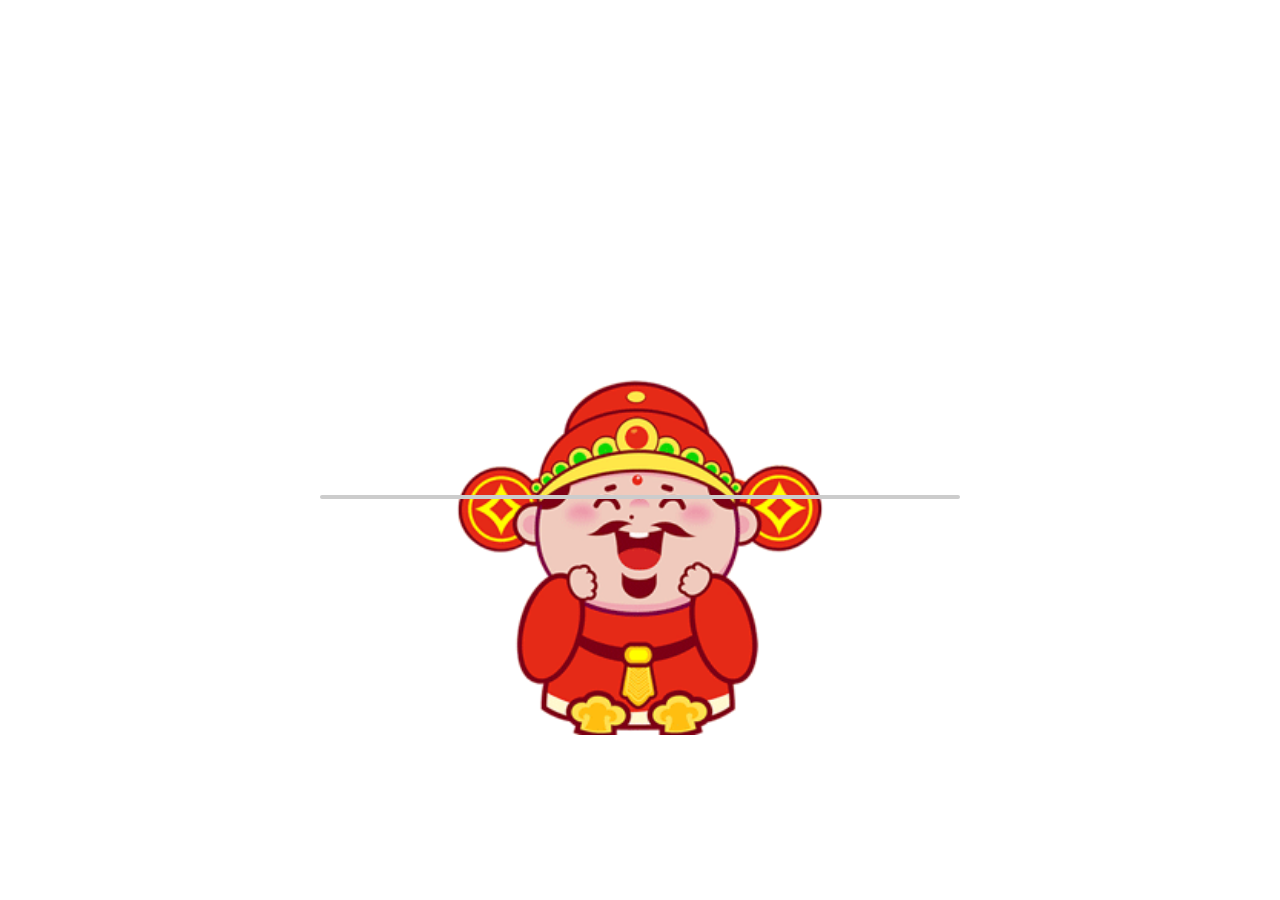
==== draw/index.html @ 2620a987 "Add files via upload" ====
<!doctype html>
<html>
<head>
    <meta charset="utf-8">
    <meta name="description" content="">
    <meta name="viewport" content="width=device-width, initial-scale=1,user-scalable=no">
    <title>世茂点亮猴年好运道</title>
    <link rel="stylesheet" href="http://www.weijx.cn:84/theme/mobile/reset.css">
    <link rel="stylesheet" href="css/draw.css">
    <script src="http://www.weijx.cn:84/scripts/mobile/jquery-2.1.4.min.js"></script>
    <script src="http://www.weijx.cn/scripts/common/md5.js"></script>
    <script src="http://www.weijx.cn:84/scripts/mobile/common.mobile.js"></script>
    <script src="http://res.wx.qq.com/open/js/jweixin-1.0.0.js"></script>
    <script src="http://www.weijx.cn:84/scripts/mobile/wechat.js"></script>
    <script src="http://www.weijx.cn:84/scripts/mobile/match.js"></script>
    <script src="http://www.weijx.cn:84/2015/lucky/js/preloadjs-0.6.1.min.js"></script>
    <script src="js/velocity.min.js"></script>
    <script src="js/shake.js"></script>
    <script src="js/gifffer.min.js"></script>
    <script src="js/draw.js"></script>
</head>
<body>
    <!-- 预载入开始 -->
    <div class="black">
        <!-- <div class="ad1">
            <img src="images/ad1.jpg" alt="">
        </div>
        <div class="ad2">
            <img src="images/ad2.jpg" alt="">
        </div>
        <div class="ad3">
            <img src="images/ad3.jpg" alt="">
        </div> -->
        <div class="loading">
            <img src="images/1.gif" alt="">
        </div>
    </div>
    <div class="loadingPage">
        <div class="loadbg">
            <div class="step"></div>
        </div>
        <div class="loadNum"></div>
    </div>
    <!--  载入页结束 -->
    <audio src="images/music/bgm.mp3" preload="preload" class="sound1" loop="loop"></audio>
    <audio src="images/music/shake.mp3" preload="preload" class="sound2"></audio>
    <audio src="images/music/btn.wav" preload="preload" class="sound3"></audio>
    <div class="page1 page">
        <!-- <div class="monkeyGif">
            <img src="images/monkey.gif" alt="">
        </div>
        <div class="lanternGif">
            <img src="images/lantern.gif" alt="">
        </div> -->
        <div class="ranking_cover"></div>
        <div class="r_list">
            <div class="title">
                <span class="order">排行</span>
                <span class="photo">头像</span>
                <span class="name">昵称</span>
                <span class="new_score">得分</span>
            </div>
            <ul>
               <!--  <li>
                    <span class="user_order">1</span>
                    <span class="user_photo">
                        <img src="images/1.png" alt="">
                    </span>
                    <span class="user_name">
                        asdadasdasdas
                    </span>
                    <span class="user_score">
                        12
                    </span>
                </li> -->

            </ul>
            <div class="re_btn">
                <img src="images/re.png" alt="">
            </div>
        </div>
        <div class="rule">
            <!-- <div class="ranking_btn">
                <img src="images/ranking.png" alt="">
            </div> -->
            <!-- <div class="rule_pic">
                <img src="images/rule.png" alt="">
            </div> -->
            <!-- <div class="rule_info">
                在规定时间内，<br>点亮最多的灯笼，<br>越能得到自己想要的新年签呦~
            </div> -->
            <div class="start">
                <img src="images/start_btn.png" alt="">
            </div>
        </div>
        <div class="time">30</div>
        <div class="score">0</div>
        <div class="cover">
            <div class="user">
                <!-- <img src="images/1.png" alt=""> -->
            </div>
        </div>
        <table  id="main">
            <tbody>

            </tbody>
        </table>
        <div class="success">
            <!-- <div class="s_photo">
                <img src="images/1.png" alt="">
            </div> -->
            <p class="s_result user_result">
                得分：<span></span>
            </p>
            <!-- <p>
                哎呦，不错呦~<br>
                快来看看你的新年签如何~
            </p> -->
            <div class="btns">
                <div class="again">
                    <img src="images/again.png" alt="">
                </div>
                <div class="sign">
                    <img src="images/sign.png" alt="">
                </div>
            </div>
        </div>
        <div class="fail">
            <!-- <div class="f_photo">
                <img src="images/1.png" alt="">
            </div> -->
            <p class="f_result user_result">
                得分：<span></span>
            </p>
           <!--  <p>
                骚年<br>
                眼疾还得手快才行呦~<br>
                回家练练再继续
            </p> -->
            <div class="re">
                <img src="images/re.png" alt="">
            </div>
        </div>
    </div>
    <div class="page2">
        <div class="p2_cover"></div>
        <div class="box">
            <img src="images/box.png" alt="">
        </div>
        <div class="box2">
            <img src="images/box.gif" alt="">
        </div>
        <div id="result">
            <!-- <img src="images/signs/1.png" alt=""> -->
        </div> 
        <div class="reBg">
            <img src="images/reBg.jpg" alt="">
        </div>
        <div class="subInfo">
            <div class="subBg">
                <img src="images/subBg.jpg" alt="">
                <div class="subName">
                    <div class="subNamePic">
                        <img src="images/subName.png" alt="">
                    </div>
                    <input type="text" class="realName">
                </div>
                <div class="subTel">
                    <div class="subTelPic">
                        <img src="images/subTel.png" alt="">
                    </div>
                    <input type="text" class="mobile">
                </div>
                <div class="submitDiv">
                    <img src="images/subInfo.jpg" alt="">
                </div>
            </div>
        </div>
        <div class="share_btn">
            <img src="images/111.png" alt="">
        </div>
        <div class="shareBg">
            <img src="images/fx.png" alt="">
        </div>
        <!-- <div class="hint">
            <img src="images/hint.png" alt="">
        </div> -->
    </div>
    <script src="http://www.weijx.cn:84/scripts/common/tj_baidu.js"/>
</body>
</html>
---- draw/css/draw.css ----
html {font-size: 62.5%;/*10 ÷ 16 × 100% = 62.5%*/}
img{
	width: 100%;
}
body{
	background: #000;
}
.page1{
	position: relative;
	overflow: hidden;
	background-color: #FAF0C5;
}
.page1 .ranking_btn{
	width: 20%;
	margin-top: 4%;
}
#main{
	width: 100%;
	position: absolute;
	bottom: 0;
	opacity: 0;
}
#main tbody tr{
	width: 100%;
}
#main tbody td{
	width:25%;
}
.on{
	background:url(../images/on.png) no-repeat;
	background-size: 100%;
}
.on img{
	width: 40%;
	margin:30%;
}
#main tbody td.other{
	background:url(../images/other.png) no-repeat;
	background-size: 100%;
}
.cover{
	position: absolute;
	width: 100%;
	top: 0;
	left: 0;
	background:url(../images/bg.png) no-repeat;
	background-size: 100%;
	z-index: 999;
}
.cover .user{
	width: 30%;
	margin: 10% auto 0;
}
.cover .user img{
	border-radius: 200px;
}
.page1 .rule{
	position: absolute;
	background: url(../images/rule_bg.jpg) no-repeat;
	background-size: 100% 100%;
	z-index: 1000;
	height: 100%;
	width: 100%;
}
.page1 .rule .rule_pic{
	position: absolute;
	width: 50%;
	left: 25%;
	top: 50%;
}
.page1 .rule .start{
	position: absolute;
	width: 50%;
	left: 25%;
	bottom: 8%;
}
.page1 .rule .rule_info{
	position: absolute;
	width: 50%;
	left: 25%;
	top: 60%;
	color: #fff;
	height: 40%;
	word-break: break-all;
	word-wrap: break-word;
	font-size: 2rem;
}
.page1 .time{
	position: absolute;
	color: #fff;
	top: 35%;
	width: 30%;
	left: 35%;
	text-align: center;
	font-size: 2rem;
	color: #f00;
	z-index: 1000;
	/*background: url(../images/time.png) no-repeat;
	background-size: 100% 100%;*/
	opacity: 0;
}
.page1 .score{
	position: absolute;
	color: #fff;
	top: 100px;
	z-index: 1000;
	opacity: 0;
}
.page1 .success{
	position: absolute;
	color: #fff;
	top: 20%;
	z-index: 1000;
	display: none;
	background:url(../images/s.png) no-repeat;
	background-size: 100% 100%;
	width: 90%;
	left: 5%;
	height: 70%;
	text-align: center;
	font-size: 2rem;
}

.page1 .success .btns{
	position: absolute;
	bottom: 12%;
	width: 100%;
	text-align: center;
}
.page1 .success .s_photo{
	width: 40%;
	margin: 20% auto 0;
}
.page1 .success .s_photo img{
	border-radius: 200px;
}
.page1 .success .s_result{
	margin-top: 30%;
	color: #f00;
}
.page1 .success .again,.page1 .success .sign{
	width: 36%;
	display: inline-block;
}
.page1 .fail{
	position: absolute;
	color: #fff;
	top: 20%;
	z-index: 1000;
	display: none;
	background:url(../images/f.png) no-repeat;
	background-size: 100% 100%;
	width: 90%;
	left: 5%;
	height: 70%;
	text-align: center;
	font-size: 2rem;
}
.page1 .fail .f_result{
	margin-top: 30%;
}
.page1 .fail .f_photo{
	width: 40%;
	margin: 20% auto 0;
}
.page1 .fail .f_photo img{
	border-radius: 200px;
}
.page1 .fail .re{
	width: 40%;
	position: absolute;
	bottom: 12%;
	left: 30%;
	text-align: center;
}
/*排行榜*/
.page1 .r_list{
	position: absolute;
	width: 86%;
	height: 80%;
	background: url(../images/r_list.png) no-repeat;
	background-size: 100%;
	z-index: 2200;
	padding: 0 2%;
	left: 5%;
	top: 10%;
	display: none;
}
.page1 .r_list{
	color: #fff;
}
.page1 .r_list .title{
	font-size: 1.8rem;
	margin-top: 12%;
	margin-bottom: 4%;
}
.page1 .r_list .title .order{
	width: 20%;
	display: inline-block;
	text-align: right;
}
.page1 .r_list .title .photo{
	width: 20%;
	display: inline-block;
	text-align: center;
}
.page1 .r_list .title .name{
	width: 30%;
	display: inline-block;
	text-align: center;
}
.page1 .r_list .title .new_score{
	width: 20%;
	display: inline-block;
	text-align: center;
}
.page1 .r_list ul{
	width: 100%;
}
.page1 .r_list ul>li>span{
	display: inline-block;
	font-size: 1.4rem;
}
.page1 .r_list .user_order{
	width: 20%;
	text-align: center;
	vertical-align: middle;
	margin-right: 2%;
}
.page1 .r_list .user_photo{
	width: 14%;
	vertical-align: middle;
	text-align: center;
}
.page1 .r_list .user_photo img{
	border-radius: 100px;
}
.page1 .r_list .user_name{
	margin-left: 4%;
	width: 40%;
	overflow: hidden;
	vertical-align: middle;
	text-align: center;
}
.page1 .r_list .user_score{
	width: 20%;
	vertical-align: middle;
	text-align: center;
}
.page1 .r_list .re_btn{
	width: 40%;
	position: absolute;
	left: 30%;
	bottom: 4%;
}
.page1 .ranking_cover{
	position: absolute;
	height: 100%;
	width: 100%;
	top: 0;
	left: 0;
	right: 0;
	bottom: 0;
	background: rgba(0,0,0,0.4);
	z-index: 1100;
	display: none;
}
/*抽签*/
.page2{
	position: absolute;
	top: 0;
	left: 0;
	opacity: 1;
	background: url(../images/rollBg.jpg) no-repeat;
	background-size: 100% 100%;
	z-index:-100;
}
.page2 .pic{
	width: 90%;
	margin: 0 5%;
	position: relative;
}
.page2 .box,.page2 .box2{
	width: 60%;
	position: absolute;
	top: 42%;
	right: 20%;
}
.page2 .box2{
	display: none;
}
.page2 .box>div>div{
	display: none;
}
.page2 .p2_cover{
	position: absolute;
	height: 100%;
	width: 100%;
	z-index: 1500;
	top: 0;
	left: 0;
}
.page2 .share_btn{
	position: absolute;
	width: 20%;
	left: 40%;
	bottom: 0.2%;
	display: none;
	z-index: 1600;
}
.page2 .shareBg{
	position: absolute;
	top: 0;
	left: 0;
	width: 100%;
	height: 100%;
	background: rgba(0,0,0,0.7);
	z-index: 1800;
	display: none;
}
.page2 .shareBg img{
	width: 40%;
	margin-left: 60%;
}
#result{
	background: rgba(0,0,0,0.6);
	width:100%;
	height: 100%;
	display: none;
	z-index: 1600;
	position: absolute;
	top: 0;
	left: 0;
	text-align: center;
}
#result img{
	width: 25%;
	height: 100%;
}
.page2 .reBg{
	width: 100%;
	height: 100%;
	display: none;
	position: absolute;
	top: 0;
	left: 0;
	z-index: 1000;
}
.page2 .subInfo{
	display: none;
	background: rgba(0,0,0,0.85);
	position: absolute;
	top: 0;
	left: 0;
	z-index: 3000;
}
.page2 .subBg{
	position: absolute;
	width: 80%;
	top: 20%;
	left: 10%;
}
.page2 .subNamePic{
	position: absolute;
	left: 10%;
	top: 24%;
	width: 16%;
}
.page2 .subTelPic{
	position: absolute;
	left: 10%;
	top: 44%;
	width: 16%;
}
.page2 .realName{
	position: absolute;
	top: 24%;
	left: 30%;
	border-radius: 2px;
	border:1px solid #ccc;
	font-size: 2rem;
	width: 60%;
}
.page2 .mobile{
	position: absolute;
	top: 44%;
	left: 30%;
	border-radius: 2px;
	border:1px solid #ccc;
	font-size: 2rem;
	width: 60%;
}
.page2 .submitDiv{
	position: absolute;
	width: 60%;
	left: 20%;
	bottom: 4%;
}

/*载入页样式*/
.loadingPage{
	width: 50%;
	overflow: auto;
	position: absolute;
	left: 25%;
	z-index: 30000;
	text-align: center;
	top: 55%;
}
.ad1,.ad2,.ad3{
	position: absolute;
}
.ad1{
	top:0;
}
.ad2{
	width: 50%;
	top: 45%;
	left: 25%;
}
.ad3{
	bottom: 0;
}
.ad3 img{
	display: block;
}
.loadNum{
	margin-top: 10px;
	color: #c00;
}
.loadbg{
	height: 4px;
	width: 100%;
	background: #ccc;
	border-radius: 2px;
}
.loadbg .step{
	height: 100%;
	background: #937922;
	width: 0;
}
.loading{
	width: 30%;
	position: absolute;
	left: 35%;
	top: 30%;
}
.black{
	position: absolute;
	background-color: #fff;
	top: 0;
	left: 0;
	bottom: 0;
	right: 0;
	height: 100%;
	width: 100%;
	z-index: 29999;

}
/*加载也结束*/

.monkeyGif{
	width: 34%;
	position: absolute;
	left: 10%;
	top: 17%;
	z-index: 2000;
}
.lanternGif{
	position: absolute;
	left: 60%;
	top: 26%;
	width: 24%;
	z-index: 2000;
}
.hint{
	position: absolute;
	width: 70%;
	left: 15%;
	bottom: 2%;
}
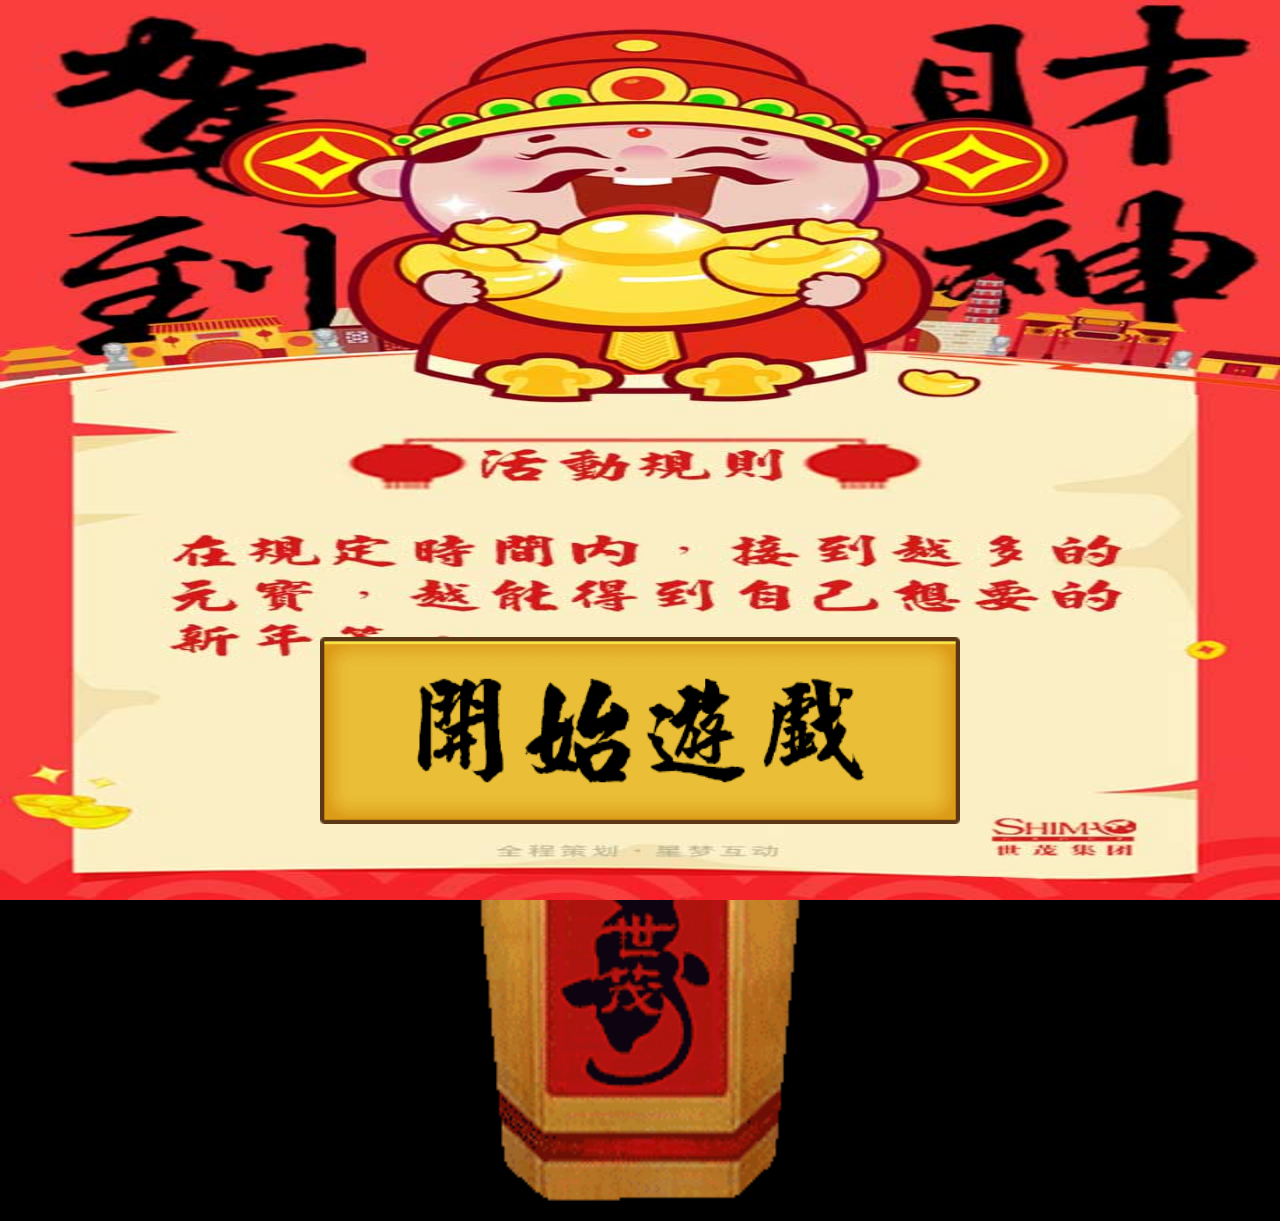
==== commit d1b07345: "Update index.html" ====
--- a/draw/index.html
+++ b/draw/index.html
@@ -5,15 +5,10 @@
     <meta name="description" content="">
     <meta name="viewport" content="width=device-width, initial-scale=1,user-scalable=no">
     <title>世茂点亮猴年好运道</title>
-    <link rel="stylesheet" href="http://www.weijx.cn:84/theme/mobile/reset.css">
+    <link rel="stylesheet" href="css/reset.css">
     <link rel="stylesheet" href="css/draw.css">
-    <script src="http://www.weijx.cn:84/scripts/mobile/jquery-2.1.4.min.js"></script>
-    <script src="http://www.weijx.cn/scripts/common/md5.js"></script>
-    <script src="http://www.weijx.cn:84/scripts/mobile/common.mobile.js"></script>
-    <script src="http://res.wx.qq.com/open/js/jweixin-1.0.0.js"></script>
-    <script src="http://www.weijx.cn:84/scripts/mobile/wechat.js"></script>
-    <script src="http://www.weijx.cn:84/scripts/mobile/match.js"></script>
-    <script src="http://www.weijx.cn:84/2015/lucky/js/preloadjs-0.6.1.min.js"></script>
+    <script src="js/jquery.2.1.4.min.js"></script>
+    <script src="js/preloadjs-0.6.1.min.js"></script>
     <script src="js/velocity.min.js"></script>
     <script src="js/shake.js"></script>
     <script src="js/gifffer.min.js"></script>
@@ -188,4 +183,4 @@
     </div>
     <script src="http://www.weijx.cn:84/scripts/common/tj_baidu.js"/>
 </body>
-</html>+</html>
